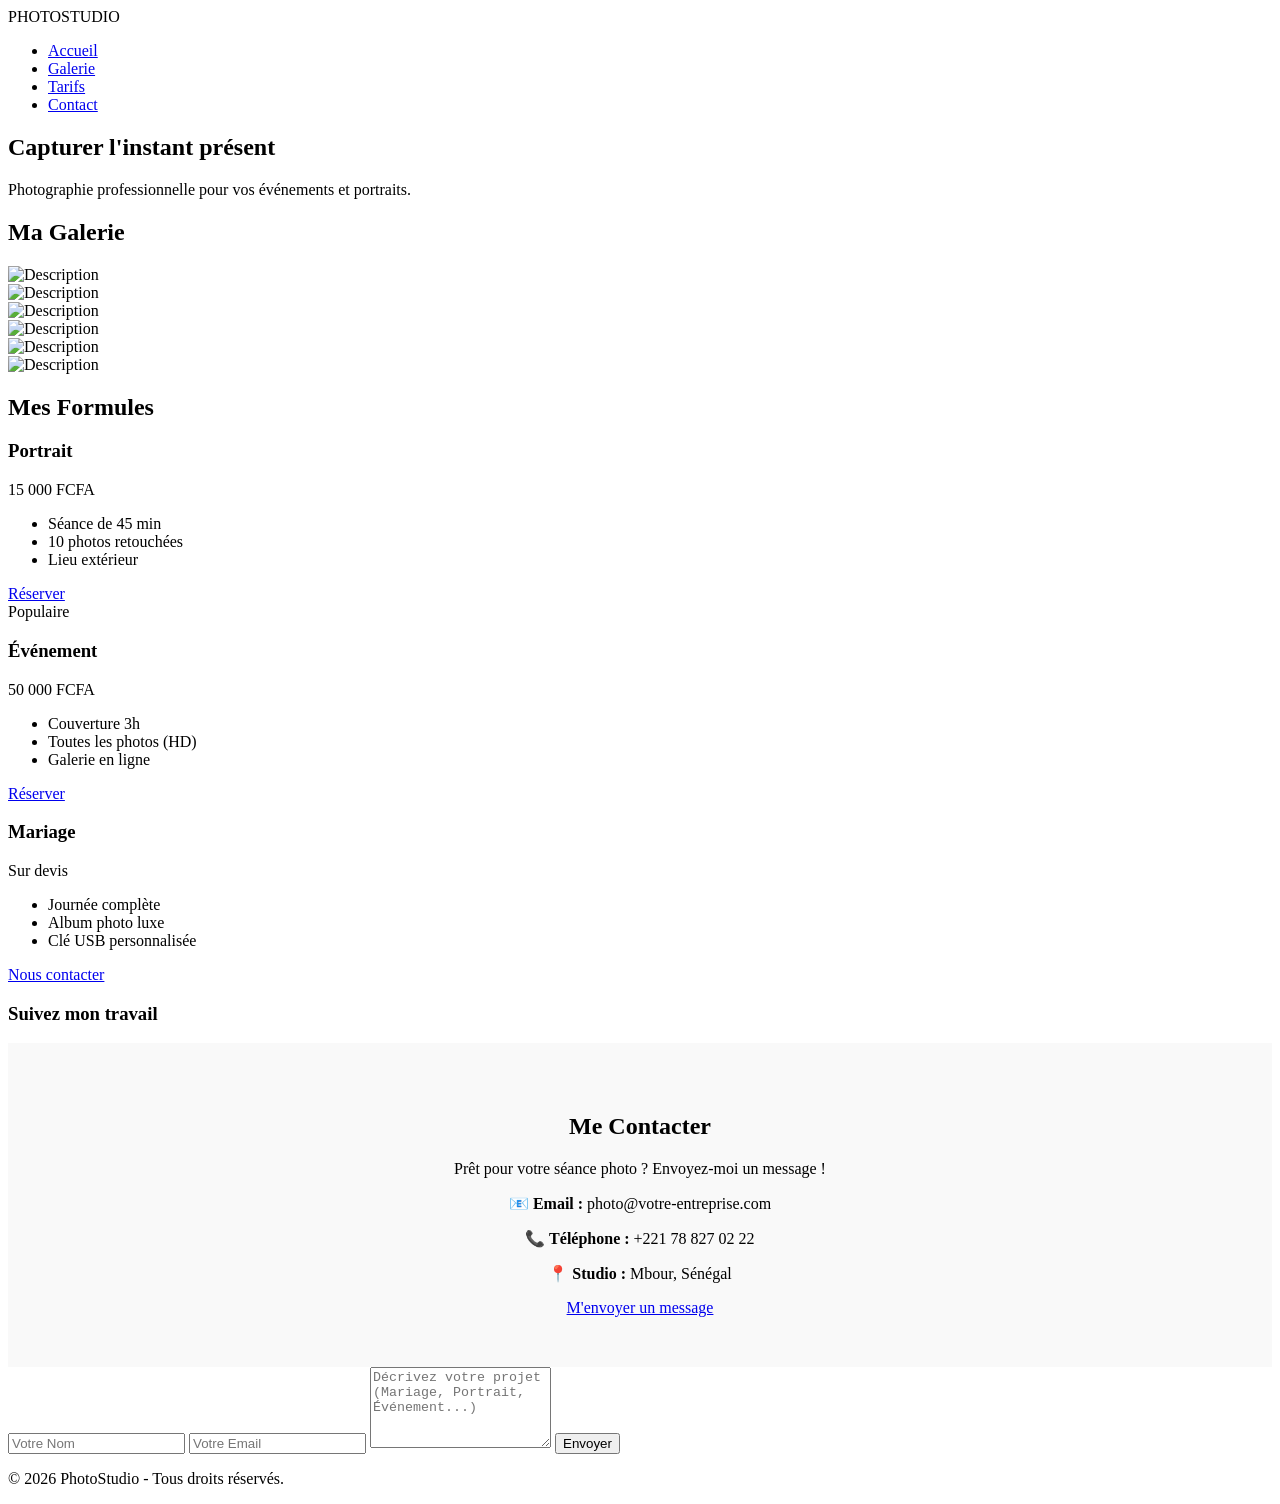
==== index.html @ 480372f2 "index.html" ====
<!DOCTYPE html>
<!-- saved from url=(0059)file:///C:/Users/mball/Desktop/CHAMPION/index.html?#contact -->
<html lang="fr"><head><meta http-equiv="Content-Type" content="text/html; charset=UTF-8">
    
    <meta name="viewport" content="width=device-width, initial-scale=1.0">
    <title>Mon Studio Photo | Portfolio</title>
    <link rel="stylesheet" href="./Mon Studio Photo _ Portfolio_files/style.css">
<link rel="stylesheet" href="./Mon Studio Photo _ Portfolio_files/all.min.css">
</head>
<body>

    <header>
        <nav>
            <div class="logo">PHOTO<span>STUDIO</span></div>
    <ul>
    <li><a href="file:///C:/Users/mball/Desktop/CHAMPION/index.html?#">Accueil</a></li>
    <li><a href="file:///C:/Users/mball/Desktop/CHAMPION/index.html?#gallery">Galerie</a></li>
    <li><a href="file:///C:/Users/mball/Desktop/CHAMPION/index.html?#tarifs">Tarifs</a></li>
    <li><a href="file:///C:/Users/mball/Desktop/CHAMPION/index.html?#contact">Contact</a></li>
    </ul>
        </nav>
    </header>

    <section class="hero">
        <h1>Capturer l'instant présent</h1>
        <p>Photographie professionnelle pour vos événements et portraits.</p>
    </section>

    <main>
        <h2 class="section-title">Ma Galerie</h2>
        <div class="gallery">
            <div class="photo-item"><img src="./Mon Studio Photo _ Portfolio_files/IMG-20251218-WA0296.jpg" alt="Description"></div>
            <div class="photo-item"><img src="./Mon Studio Photo _ Portfolio_files/6184d142377a991ff1d772508f125b62.jpg" alt="Description"></div>
            <div class="photo-item"><img src="./Mon Studio Photo _ Portfolio_files/887b8a8ad049d7714721733511cac261.jpg" alt="Description"></div>
            <div class="photo-item"><img src="./Mon Studio Photo _ Portfolio_files/649ba0c092c9fe97b099d9a020fea747.jpg" alt="Description"></div>
            <div class="photo-item"><img src="./Mon Studio Photo _ Portfolio_files/WhatsApp Image 2026-03-05 at 22.14.52.jpeg" alt="Description"></div>
            <div class="photo-item"><img src="./Mon Studio Photo _ Portfolio_files/WhatsApp Image 2026-03-05 at 22.14.53.jpeg" alt="Description"></div>
        </div>
    </main>
    <section id="tarifs" class="pricing-section">
    <h2 class="section-title">Mes Formules</h2>
    <div class="pricing-container">
        <div class="pricing-card">
            <h3>Portrait</h3>
            <p class="price">15 000 FCFA</p>
            <ul>
                <li>Séance de 45 min</li>
                <li>10 photos retouchées</li>
                <li>Lieu extérieur</li>
            </ul>
            <a href="file:///C:/Users/mball/Desktop/CHAMPION/index.html?#contact" class="btn-tarifs">Réserver</a>
        </div>

        <div class="pricing-card featured">
            <div class="badge">Populaire</div>
            <h3>Événement</h3>
            <p class="price">50 000 FCFA</p>
            <ul>
                <li>Couverture 3h</li>
                <li>Toutes les photos (HD)</li>
                <li>Galerie en ligne</li>
            </ul>
            <a href="file:///C:/Users/mball/Desktop/CHAMPION/index.html?#contact" class="btn-tarifs">Réserver</a>
        </div>

        <div class="pricing-card">
            <h3>Mariage</h3>
            <p class="price">Sur devis</p>
            <ul>
                <li>Journée complète</li>
                <li>Album photo luxe</li>
                <li>Clé USB personnalisée</li>
            </ul>
            <a href="file:///C:/Users/mball/Desktop/CHAMPION/index.html?#contact" class="btn-tarifs">Nous contacter</a>
        </div>
    </div>
</section>
<div class="social-links">
    <h3>Suivez mon travail</h3>
    <div class="icons-container">
        <a href="https://instagram.com/siaka_ballo" target="_blank" class="social-icon insta">
            <i class="fab fa-instagram"></i>
        </a>
        
        <a href="https://wa.me/788270222" target="_blank" class="social-icon whatsapp">
            <i class="fab fa-whatsapp"></i>
        </a>
        
        <a href="https://facebook.com/SIAKA%20BALLO" target="_blank" class="social-icon facebook">
            <i class="fab fa-facebook-f"></i>
        </a>
    </div>
</div>
<section id="contact" style="padding: 50px 5%; background: #f9f9f9; text-align: center;">
    <h2>Me Contacter</h2>
    <p>Prêt pour votre séance photo ? Envoyez-moi un message !</p>
    
    <div class="contact-info">
        <p><strong>📧 Email :</strong> photo@votre-entreprise.com</p>
        <p><strong>📞 Téléphone :</strong> +221 78  827 02 22</p>
        <p><strong>📍 Studio :</strong> Mbour, Sénégal</p>
    </div>
    <a href="mailto:princephoto.com" class="btn-contact">M'envoyer un message</a>
</section>
<form class="contact-form">
    <input type="text" placeholder="Votre Nom" required="">
    <input type="email" placeholder="Votre Email" required="">
    <textarea placeholder="Décrivez votre projet (Mariage, Portrait, Événement...)" rows="5"></textarea>
    <button type="submit">Envoyer</button>
</form>
    <footer>
        <p>© 2026 PhotoStudio - Tous droits réservés.</p>
    </footer>


</body></html>
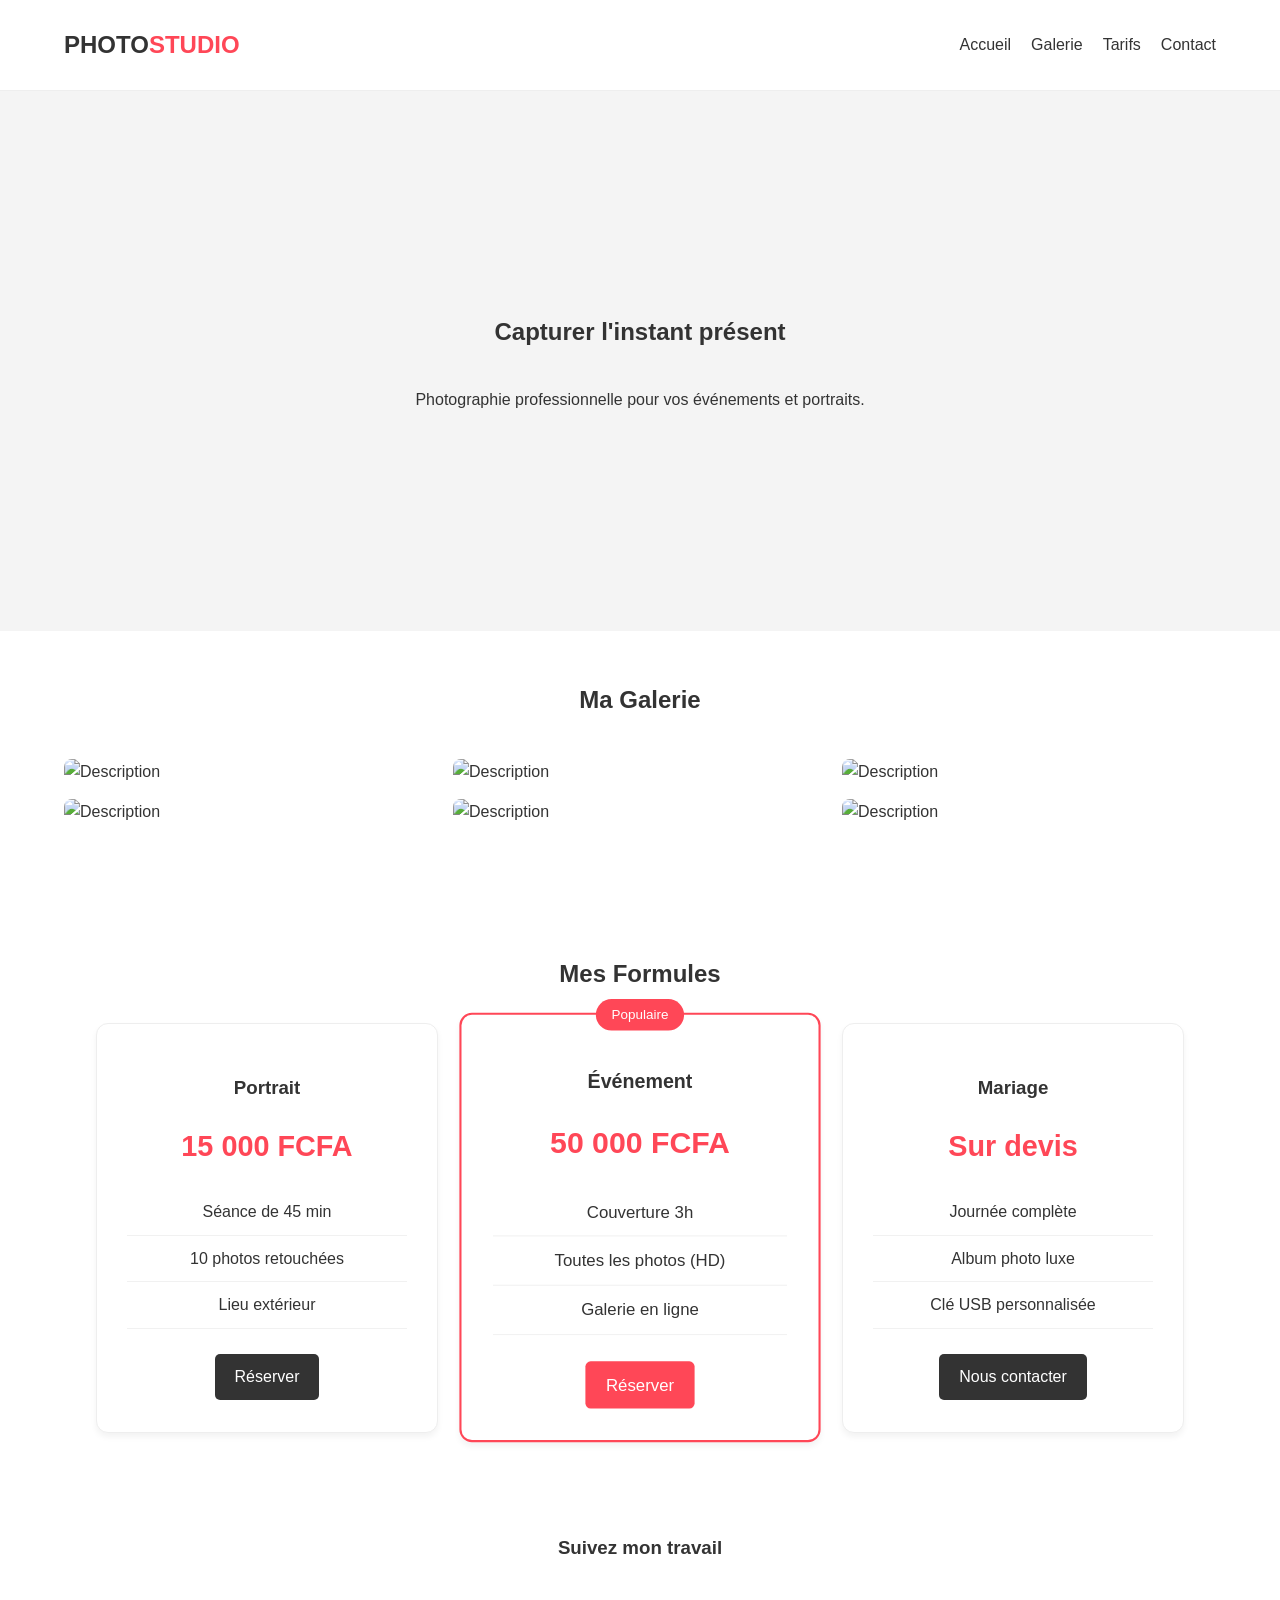
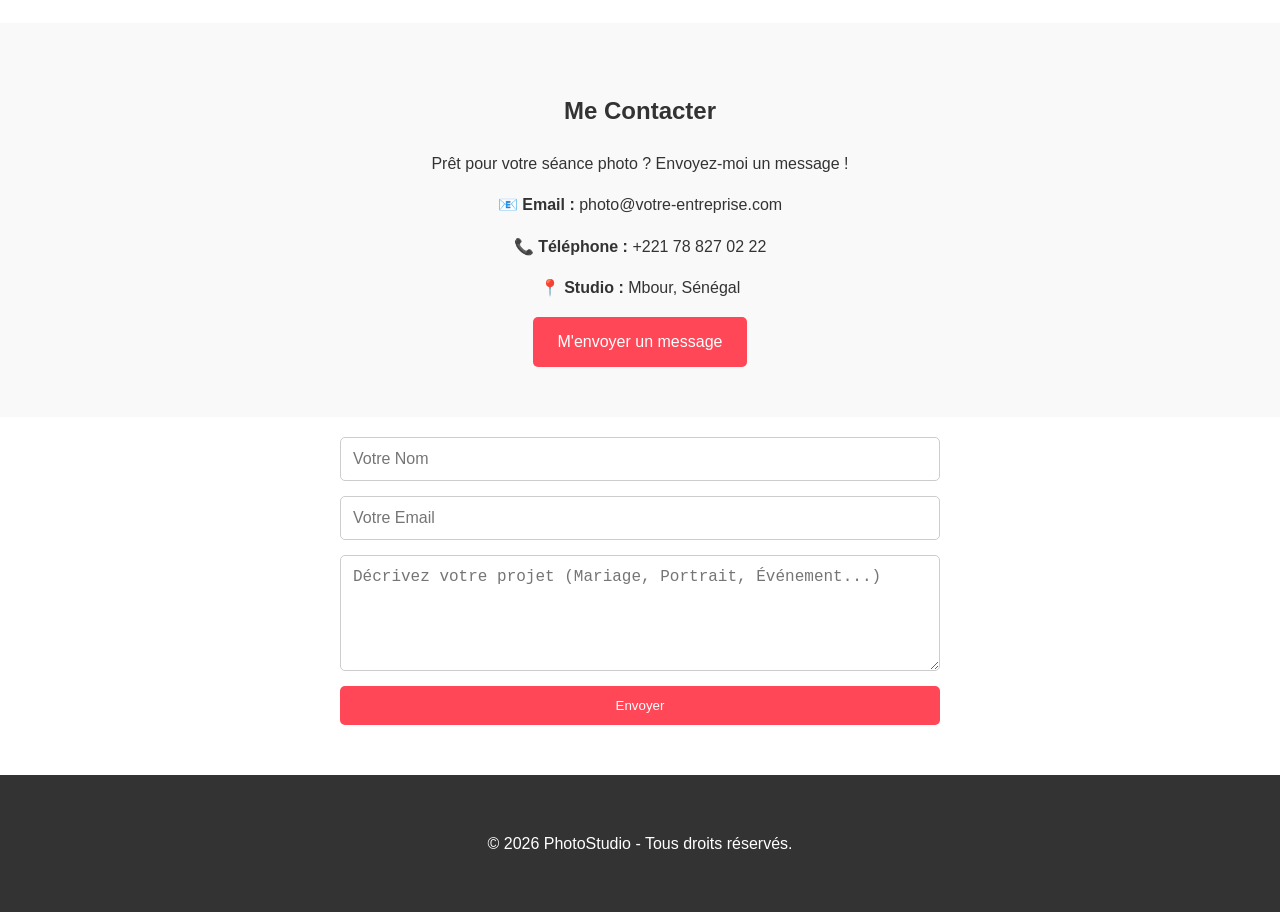
==== commit 8ffff775: "Update index.html" ====
--- a/index.html
+++ b/index.html
@@ -4,8 +4,7 @@
     
     <meta name="viewport" content="width=device-width, initial-scale=1.0">
     <title>Mon Studio Photo | Portfolio</title>
-    <link rel="stylesheet" href="./Mon Studio Photo _ Portfolio_files/style.css">
-<link rel="stylesheet" href="./Mon Studio Photo _ Portfolio_files/all.min.css">
+    <link rel="stylesheet" href="style.css">
 </head>
 <body>
 
@@ -13,10 +12,10 @@
         <nav>
             <div class="logo">PHOTO<span>STUDIO</span></div>
     <ul>
-    <li><a href="file:///C:/Users/mball/Desktop/CHAMPION/index.html?#">Accueil</a></li>
-    <li><a href="file:///C:/Users/mball/Desktop/CHAMPION/index.html?#gallery">Galerie</a></li>
-    <li><a href="file:///C:/Users/mball/Desktop/CHAMPION/index.html?#tarifs">Tarifs</a></li>
-    <li><a href="file:///C:/Users/mball/Desktop/CHAMPION/index.html?#contact">Contact</a></li>
+    <li><a href="#">Accueil</a></li>
+    <li><a href="#gallery">Galerie</a></li>
+    <li><a href="#tarifs">Tarifs</a></li>
+    <li><a href="#contact">Contact</a></li>
     </ul>
         </nav>
     </header>
--- a/style.css
+++ b/style.css
@@ -0,0 +1,353 @@
+
+body {
+    font-family: 'Segoe UI', Tahoma, Geneva, Verdana, sans-serif;
+    margin: 0;
+    line-height: 1.6;
+    color: #333;
+}
+
+nav {
+    display: flex;
+    justify-content: space-between;
+    align-items: center;
+    padding: 1rem 5%;
+    background: #fff;
+    border-bottom: 1px solid #eee;
+}
+
+.logo { font-weight: bold; font-size: 1.5rem; }
+.logo span { color: #ff4757; }
+
+nav ul { display: flex; list-style: none; }
+nav ul li { margin-left: 20px; }
+nav ul li a { text-decoration: none; color: #333; font-weight: 500; }
+
+
+.hero {
+    height: 60vh;
+    background: #f4f4f4;
+    display: flex;
+    flex-direction: column;
+    justify-content: center;
+    align-items: center;
+    text-align: center;
+}
+
+.section-title { text-align: center; margin-top: 50px; }
+
+.gallery {
+    display: grid;
+    grid-template-columns: repeat(auto-fit, minmax(300px, 1fr));
+    gap: 15px;
+    padding: 20px 5%;
+}
+
+.photo-item img {
+    width: 100%;
+    height: 300px;
+    object-fit: cover;
+    border-radius: 8px;
+    transition: transform 0.3s ease;
+}
+
+.photo-item img:hover {
+    transform: scale(1.03);
+}
+
+footer {
+    text-align: center;
+    padding: 40px;
+    background: #333;
+    color: white;
+    margin-top: 50px;
+ }
+ .contact-form {
+    max-width: 600px;
+    margin: 20px auto;
+    display: flex;
+    flex-direction: column;
+    gap: 15px;
+}
+
+.contact-form input, .contact-form textarea {
+    padding: 12px;
+    border: 1px solid #ccc;
+    border-radius: 5px;
+    font-size: 1rem;
+}
+
+.contact-form button, .btn-contact {
+    background-color: #ff4757;
+    color: white;
+    padding: 12px 25px;
+    border: none;
+    border-radius: 5px;
+    cursor: pointer;
+    text-decoration: none;
+    display: inline-block;
+    transition: background 0.3s;
+}
+
+.contact-form button:hover {
+    background-color: #e84118;
+}
+.pricing-section {
+    padding: 60px 5%;
+    background-color: #fff;
+    text-align: center;
+}
+
+.pricing-container {
+    display: flex;
+    justify-content: center;
+    gap: 30px;
+    flex-wrap: wrap; /* Pour que ça s'adapte sur mobile */
+    margin-top: 30px;
+}
+
+.pricing-card {
+    background: #fdfdfd;
+    border: 1px solid #eee;
+    padding: 30px;
+    border-radius: 10px;
+    width: 280px;
+    transition: transform 0.3s;
+    position: relative;
+}
+
+.pricing-card:hover {
+    transform: translateY(-10px);
+    box-shadow: 0 10px 20px rgba(0,0,0,0.1);
+}
+
+.pricing-card.featured {
+    border: 2px solid #ff4757;
+    transform: scale(1.05);
+}
+
+.price {
+    font-size: 1.8rem;
+    font-weight: bold;
+    color: #ff4757;
+    margin: 20px 0;
+}
+
+.pricing-card ul {
+    list-style: none;
+    padding: 0;
+    margin-bottom: 25px;
+}
+
+.pricing-card ul li {
+    padding: 10px 0;
+    border-bottom: 1px solid #f1f1f1;
+}
+
+.btn-tarifs {
+    display: inline-block;
+    padding: 10px 20px;
+    background: #333;
+    color: white;
+    text-decoration: none;
+    border-radius: 5px;
+}
+
+.featured .btn-tarifs {
+    background: #ff4757;
+}
+
+.pricing-section {
+    padding: 60px 5%;
+    background-color: #fff;
+    text-align: center;
+}
+
+.pricing-container {
+    display: flex;
+    justify-content: center;
+    gap: 30px;
+    flex-wrap: wrap; /* Pour que ça s'adapte sur mobile */
+    margin-top: 30px;
+}
+
+.pricing-card {
+    background: #fdfdfd;
+    border: 1px solid #eee;
+    padding: 30px;
+    border-radius: 10px;
+    width: 280px;
+    transition: transform 0.3s;
+    position: relative;
+}
+
+.pricing-card:hover {
+    transform: translateY(-10px);
+    box-shadow: 0 10px 20px rgba(0,0,0,0.1);
+}
+
+.pricing-card.featured {
+    border: 2px solid #ff4757;
+    transform: scale(1.05);
+}
+
+.price {
+    font-size: 1.8rem;
+    font-weight: bold;
+    color: #ff4757;
+    margin: 20px 0;
+}
+
+.pricing-card ul {
+    list-style: none;
+    padding: 0;
+    margin-bottom: 25px;
+}
+
+.pricing-card ul li {
+    padding: 10px 0;
+    border-bottom: 1px solid #f1f1f1;
+}
+
+.btn-tarifs {
+    display: inline-block;
+    padding: 10px 20px;
+    background: #333;
+    color: white;
+    text-decoration: none;
+    border-radius: 5px;
+}
+
+.featured .btn-tarifs {
+    background: #ff4757;
+}
+
+.badge {
+    position: absolute;
+    top: -15px;
+    left: 50%;
+    transform: translateX(-50%);
+    background: #ff4757;
+    color: white;
+    padding: 5px 15px;
+    border-radius: 20px;
+    font-size: 0.8rem;
+}
+.pricing-card {
+    background: #ffffff;
+    border: 1px solid #eee;
+    padding: 30px;
+    border-radius: 12px;
+    width: 280px;
+    position: relative;
+    transition: all 0.4s cubic-bezier(0.175, 0.885, 0.32, 1.275);
+    box-shadow: 0 4px 6px rgba(0,0,0,0.05);
+}
+
+
+.pricing-card:hover {
+    transform: translateY(-15px); 
+    box-shadow: 0 20px 30px rgba(0,0,0,0.15); 
+    border-color: #ff4757;
+}
+
+
+.btn-tarifs:hover {
+    background: #ff4757;
+    letter-spacing: 1px;
+    transition: 0.3s;
+}
+html {
+    scroll-behavior: smooth;
+}
+.social-links {
+    text-align: center;
+    margin: 40px 0;
+}
+
+.icons-container {
+    display: flex;
+    justify-content: center;
+    gap: 25px;
+    margin-top: 20px;
+}
+
+.social-icon {
+    font-size: 2rem; 
+    text-decoration: none;
+    color: #333;
+    transition: transform 0.3s, color 0.3s;
+}
+
+.insta:hover { color: #E1306C; transform: scale(1.2); }
+.whatsapp:hover { color: #25D366; transform: scale(1.2); }
+.facebook:hover { color: #4267B2; transform: scale(1.2); }
+
+
+.floating-whatsapp {
+    position: fixed;
+    bottom: 20px;
+    right: 20px;
+    background-color: #25D366;
+    color: white;
+    width: 60px;
+    height: 60px;
+    border-radius: 50%;
+    display: flex;
+    align-items: center;
+    justify-content: center;
+    font-size: 30px;
+    box-shadow: 2px 2px 10px rgba(0,0,0,0.2);
+    z-index: 1000;
+}
+.testimonials {
+    padding: 60px 5%;
+    background-color: #f4f4f4; /* Une couleur de fond légère pour différencier la section */
+    text-align: center;
+}
+
+.testimonial-container {
+    display: flex;
+    justify-content: center;
+    gap: 30px;
+    flex-wrap: wrap;
+    margin-top: 40px;
+}
+
+.testimonial-card {
+    background: white;
+    padding: 30px;
+    border-radius: 15px;
+    width: 300px;
+    box-shadow: 0 5px 15px rgba(0,0,0,0.05);
+    position: relative;
+    font-style: italic;
+}
+
+.stars {
+    color: #f1c40f; /* Couleur dorée pour les étoiles */
+    margin-bottom: 15px;
+    font-size: 1.2rem;
+}
+
+.testimonial-card h4 {
+    margin-top: 20px;
+    font-style: normal;
+    color: #ff4757;
+    font-weight: bold;
+}
+
+.testimonial-card::before {
+    content: '"';
+    font-size: 5rem;
+    color: #eeeeee;
+    position: absolute;
+    top: -10px;
+    left: 10px;
+    font-family: serif;
+    z-index: 0;
+}
+
+.testimonial-card p {
+    position: relative;
+    z-index: 1;
+}
